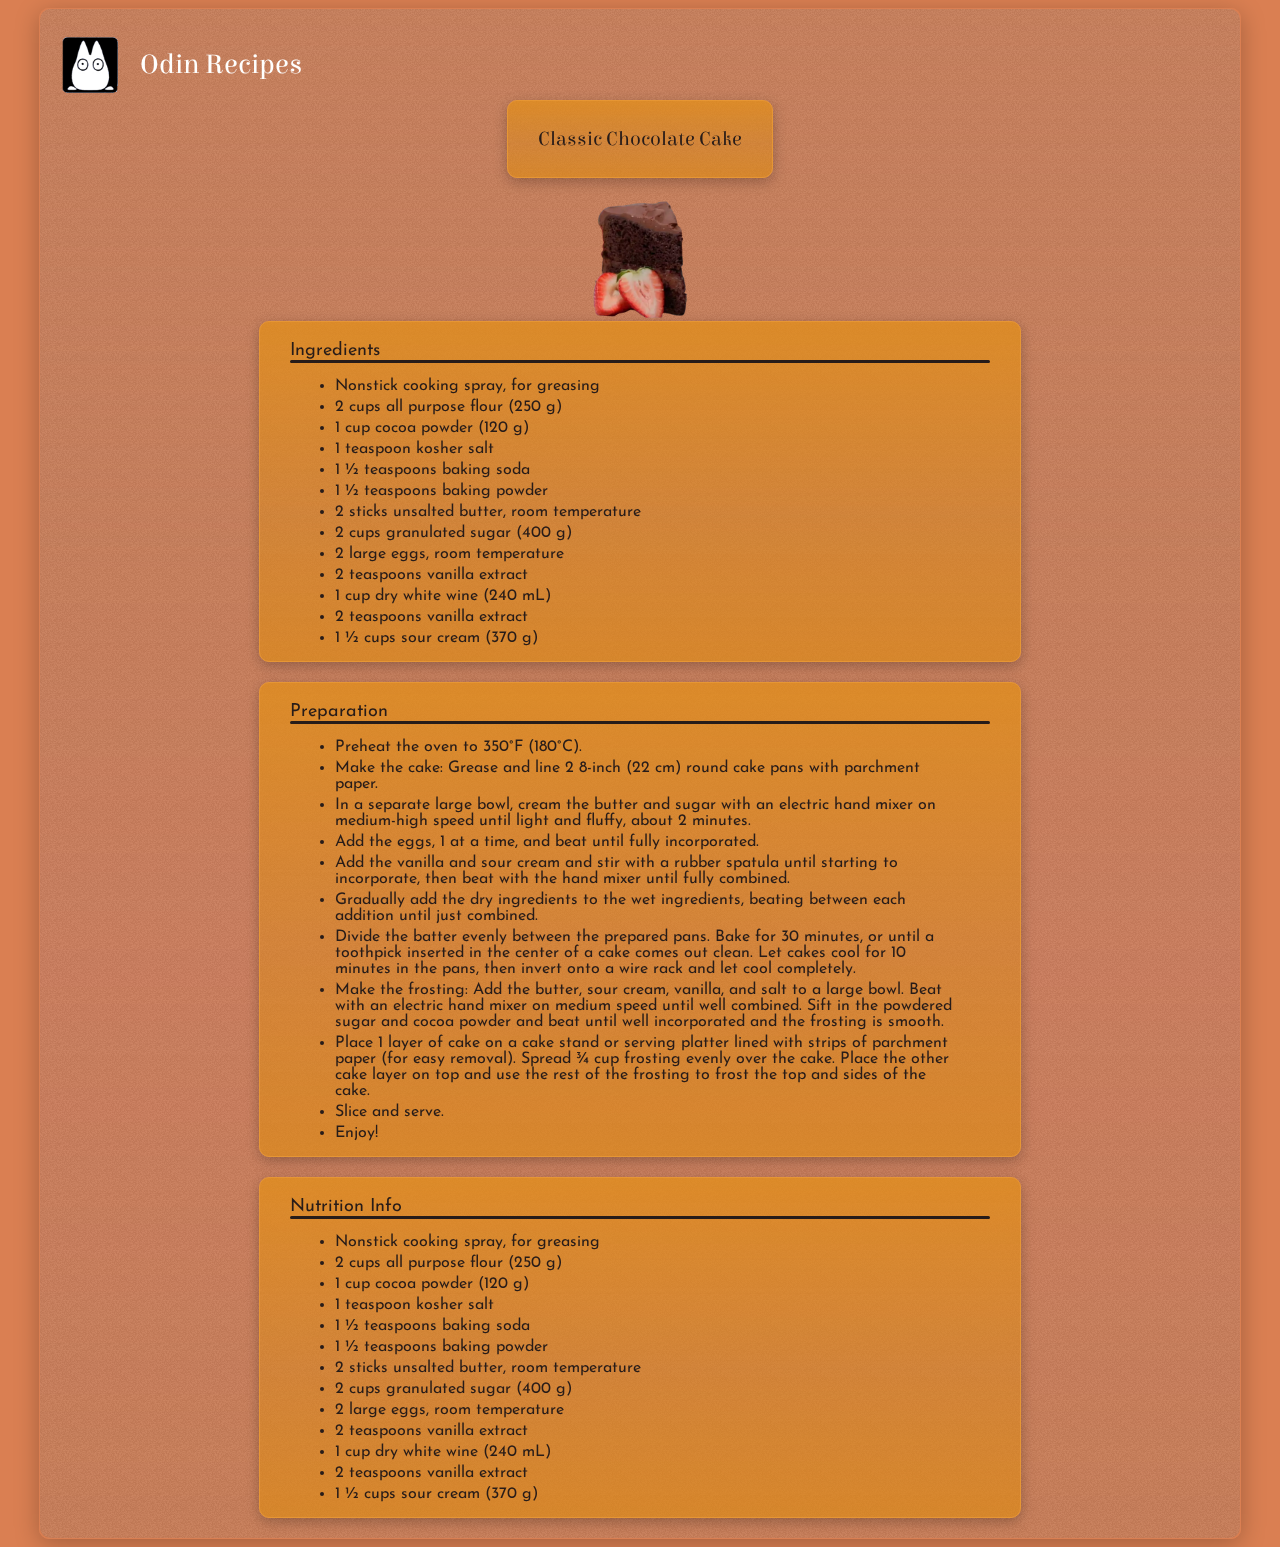
==== recipes/chocolate-cake.html @ 2c7b36a3 "Add recipes view for mobile viewport" ====
<!DOCTYPE html>
<html lang="en">

<head>
    <meta charset="UTF-8">
    <meta http-equiv="X-UA-Compatible" content="IE=edge">
    <meta name="viewport" content="width=device-width, initial-scale=1.0">
    <link rel="stylesheet" href="../styles/main.css">
    <link rel="stylesheet" href="../styles/recipes.css">
    <title>Chocolate Cake</title>
</head>

<body>
    <main>
        <div class="glass-container">
            <div class="noisy">
                <header class="title">
                    <img src="../assets/images/studio-ghibli-logo.png" alt="Studio Ghibli logo">
                    <h1>Odin Recipes</h1>
                </header>

                <section class="recipe">
                    <header class="recipe-title">
                        <div class="recipe-card">
                            <h2>Classic Chocolate Cake</h2>
                        </div>
                    </header>
                    <figure class="recipe-image">
                        <img src="../assets/images/chocolate-cake.png" alt="Chocolate Cake">
                    </figure>
                    <article>
                        <div class="recipe-card">
                            <header>
                                <h3>Ingredients</h3>
                                <div class="line"></div>
                            </header>
                            <ul>
                                <li>Nonstick cooking spray, for greasing</li>
                                <li>2 cups all purpose flour (250 g)</li>
                                <li>1 cup cocoa powder (120 g)</li>
                                <li>1 teaspoon kosher salt</li>
                                <li>1 ½ teaspoons baking soda</li>
                                <li>1 ½ teaspoons baking powder</li>
                                <li>2 sticks unsalted butter, room temperature</li>
                                <li>2 cups granulated sugar (400 g)</li>
                                <li>2 large eggs, room temperature</li>
                                <li>2 teaspoons vanilla extract</li>
                                <li>1 cup dry white wine (240 mL)</li>
                                <li>2 teaspoons vanilla extract</li>
                                <li>1 ½ cups sour cream (370 g)</li>
                            </ul>
                        </div>
                    </article>
                    <article>
                        <div class="recipe-card">
                            <header>
                                <h3>Preparation</h3>
                                <div class="line"></div>
                            </header>
                            <ul>
                                <li>Preheat the oven to 350°F (180°C).</li>
                                <li>Make the cake: Grease and line 2 8-inch (22 cm) round cake pans with parchment
                                    paper.</li>
                                <li>In a separate large bowl, cream the butter and sugar with an electric hand mixer on
                                    medium-high speed until light and fluffy, about 2 minutes.</li>
                                <li>Add the eggs, 1 at a time, and beat until fully incorporated.</li>
                                <li>Add the vanilla and sour cream and stir with a rubber spatula until starting to
                                    incorporate, then beat with the hand mixer until fully combined.</li>
                                <li>Gradually add the dry ingredients to the wet ingredients, beating between each
                                    addition
                                    until just combined.</li>
                                <li>Divide the batter evenly between the prepared pans. Bake for 30 minutes, or until a
                                    toothpick inserted in the center of a cake comes out clean. Let cakes cool for 10
                                    minutes in
                                    the pans, then invert onto a wire rack and let cool completely.</li>
                                <li>Make the frosting: Add the butter, sour cream, vanilla, and salt to a large bowl.
                                    Beat with
                                    an electric hand mixer on medium speed until well combined. Sift in the powdered
                                    sugar and
                                    cocoa powder and beat until well incorporated and the frosting is smooth.</li>
                                <li>Place 1 layer of cake on a cake stand or serving platter lined with strips of
                                    parchment
                                    paper (for easy removal). Spread ¾ cup frosting evenly over the cake. Place the
                                    other cake
                                    layer on top and use the rest of the frosting to frost the top and sides of the
                                    cake.</li>
                                <li>Slice and serve.</li>
                                <li>Enjoy!</li>
                            </ul>
                        </div>
                    </article>
                    <article>
                        <div class="recipe-card">
                            <header>
                                <h3>Nutrition Info</h3>
                                <div class="line"></div>
                            </header>
                            <ul>
                                <li>Nonstick cooking spray, for greasing</li>
                                <li>2 cups all purpose flour (250 g)</li>
                                <li>1 cup cocoa powder (120 g)</li>
                                <li>1 teaspoon kosher salt</li>
                                <li>1 ½ teaspoons baking soda</li>
                                <li>1 ½ teaspoons baking powder</li>
                                <li>2 sticks unsalted butter, room temperature</li>
                                <li>2 cups granulated sugar (400 g)</li>
                                <li>2 large eggs, room temperature</li>
                                <li>2 teaspoons vanilla extract</li>
                                <li>1 cup dry white wine (240 mL)</li>
                                <li>2 teaspoons vanilla extract</li>
                                <li>1 ½ cups sour cream (370 g)</li>
                            </ul>
                        </div>
                    </article>
                </section>

            </div>
        </div>
    </main>
</body>

</html>
---- styles/main.css ----
@import url('https://fonts.googleapis.com/css2?family=Elsie:wght@400;900&family=Josefin+Sans:ital,wght@0,400;0,700;1,400&display=swap');
@import './colors.css';

body {
  background-color: var(--body-homepage-bg-color);
}

h1, h2, h3 {
    font-family: 'Elsie';
    font-weight: normal;
}

h1 {
  font-size: 24px;
}

h2 {
  font-size: 20px;
}

h3 {
  font-size: 16px;
  color: var(--secondary-text-color);
  font-family: 'Josefin Sans';
}

a {
  text-decoration: none;
}

section {
  min-width: 100vw;
  min-height: 100vh;
  display: flex;
  justify-content: center;
  align-items: center;
}

#background-video {
  position: fixed;
  right: 0;
  bottom: 0;
  min-width: 100%;
  min-height: 100%;
  object-fit: cover;
}

.glass-container {
  background: linear-gradient(180deg, var(--main-bg-color) 0%, rgba(218, 124, 80, 0.55) 36.98%, rgba(225, 122, 84, 0.63) 63.39%, rgba(219, 124, 76, 0.76) 100%);
  box-shadow: 0px 5px 24px 0px rgba(0, 0, 0, 0.25);
  color: var(--primary-text-color);
  width: 90vw;
  height: 95vh;
  border-radius: 10px;
  backdrop-filter: blur(6px);
  -webkit-backdrop-filter: blur(6px);
  border: 1.40px solid var(--main-bg-color)
}

.noisy {
    width: 100%;
    height: 100%;
    background-image: url([data-uri]);
    border-radius: 10px;
    padding-top: 20px;
}

.title {
    display: flex;
    flex-direction: column;
    align-items: center;
    color: var(--primary-text-color);
}

.title img {
    width: 45px;
    height: auto;
}

.home-container {
  height: 85%;
  width: auto;
}

.food-collection {
  width: 150px;
  height: auto;
  margin: 20px auto 0 auto;
}

.recipes-container {
  display: flex;
  flex-direction: column;
  align-items: center;
  height: min(70%, 375px);
  width: auto;
  gap: 10px;
}

.recipes-container header {
  text-align: center;
  width: min(80%, 210px);
  height: auto;
}

.recipes-card-container {
  display: flex;
  flex-direction: column;
  justify-content: space-evenly;
  height: 100%;
  width: auto;
}

.recipe-card {
  display: flex;
  align-items: center;
  gap: 15px;
  background: linear-gradient(180deg, rgba(227, 143, 24, 0.75) 0%, rgba(223, 139, 20, 0.4725) 56.25%, rgba(223, 139, 20, 0.66) 98.96%);
  border: 1.45px solid rgba(230, 150, 52, 1);
  box-shadow: 0px 4px 14px 0px rgba(0, 0, 0, 0.25);
  padding: 5px 10px;
  border-radius: 10px;
}

.recipe-card figure img {
  width: 35px;
  height: auto;
  border-radius: 50%;
}

/* *TABLET SCREEN STYLES* */

@media only screen and (min-width: 600px) {
  .title h1 {
    font-size: 28px;
  }

  .title img {
    width: 60px;
    height: auto;
  }

  .food-collection {
    width: 275px;
    height: auto;
  }

  .recipes-container {
    height: min(60%, 450px);
    width: auto;
    gap: 20px;
  }

  .recipes-container header {
    width: 800px;
    height: auto;
  }

  .recipes-container h2 {
    font-size: 24px;
  }

  .recipes-card-container {
    justify-content: space-between;
  }

  .recipe-card {
    padding: 10px 30px;
  }

  .recipe-card h3 {
    font-size: 18px;
  }

  .recipe-card figure img {
    width: 45px;
    height: auto;
  }
}

/* *DESKTOP SCREEN STYLES* */

@media only screen and (min-width: 1024px) {
  .title {
    flex-direction: row;
    gap: 20px;
    margin-left: 20px;
  }

  .home-container {
    display: flex;
    flex-direction: row-reverse;
    justify-content: center;
    align-items: center;
    margin-top: -50px;
  }

  .food-collection {
    display: flex;
    margin: 0;
    margin-top: 80px;
    width: 50%;
    justify-content: center;
  }

  .food-collection img {
    width: min(100%, 600px);
  }

  .recipes-container {
    width: 50%;
    height: 60%;
  }
}

@media only screen and (min-width: 1440px) {
  .title h1 {
    font-size: 32px;
  }

  .recipes-container {
    height: min(80%, 550px);
    width: 50%;
  }

  .recipes-container h2 {
    font-size: 28px;
  }

  .recipe-card h3 {
    margin: 20px 40px;
    font-size: 24px;
  }

  .recipe-card figure img {
    width: 75px;
    height: auto;
  }
}
---- styles/recipes.css ----
@import url('https://fonts.googleapis.com/css2?family=Elsie:wght@400;900&family=Josefin+Sans:ital,wght@0,400;0,700;1,400&display=swap');
@import './colors.css';

body {
    background-color: var(--main-bg-color);
    overflow: auto;
}

main {
 display: flex;
 justify-content: center;
}

section {
    display: flex;
    flex-direction: column;
    min-width: 100%;
    min-height: 100%;
}

article {
    margin-bottom: 20px;
}

ul, ol {
    margin: 0;
    padding-left: 20px;
    color: var(--secondary-text-color);
    font-family: 'Josefin Sans';
    width: 90%;
}

li {
    margin-bottom: 5px;
}

.glass-container {
    width: 95%;
    height: 100%;
    margin: 0;
}

.recipe {
   width: 95%;
}

.recipe-title {
    display: flex;
    justify-content: center;
    color: var(--secondary-text-color);
}

.recipe-card {
    flex-direction: column;
    max-width: 700px;
}

article {
    width: 80%;
}

article .recipe-card {
    margin: 0 auto;
}

.recipe-card header{
    width: 100%;
    margin: 10px 0 0 0;
}

.recipe-card h3 {
    margin: 0;
}

.line {
    margin: 0;
    border-bottom: var(--secondary-text-color) solid 3px;
    border-radius: 3px;
    width: 100%;
}

.recipe-image {
    margin:20px 0 0 0;
    display: flex;
    justify-content: center;
}

.recipe-image img {
    width: 96px;
    height: auto;
}
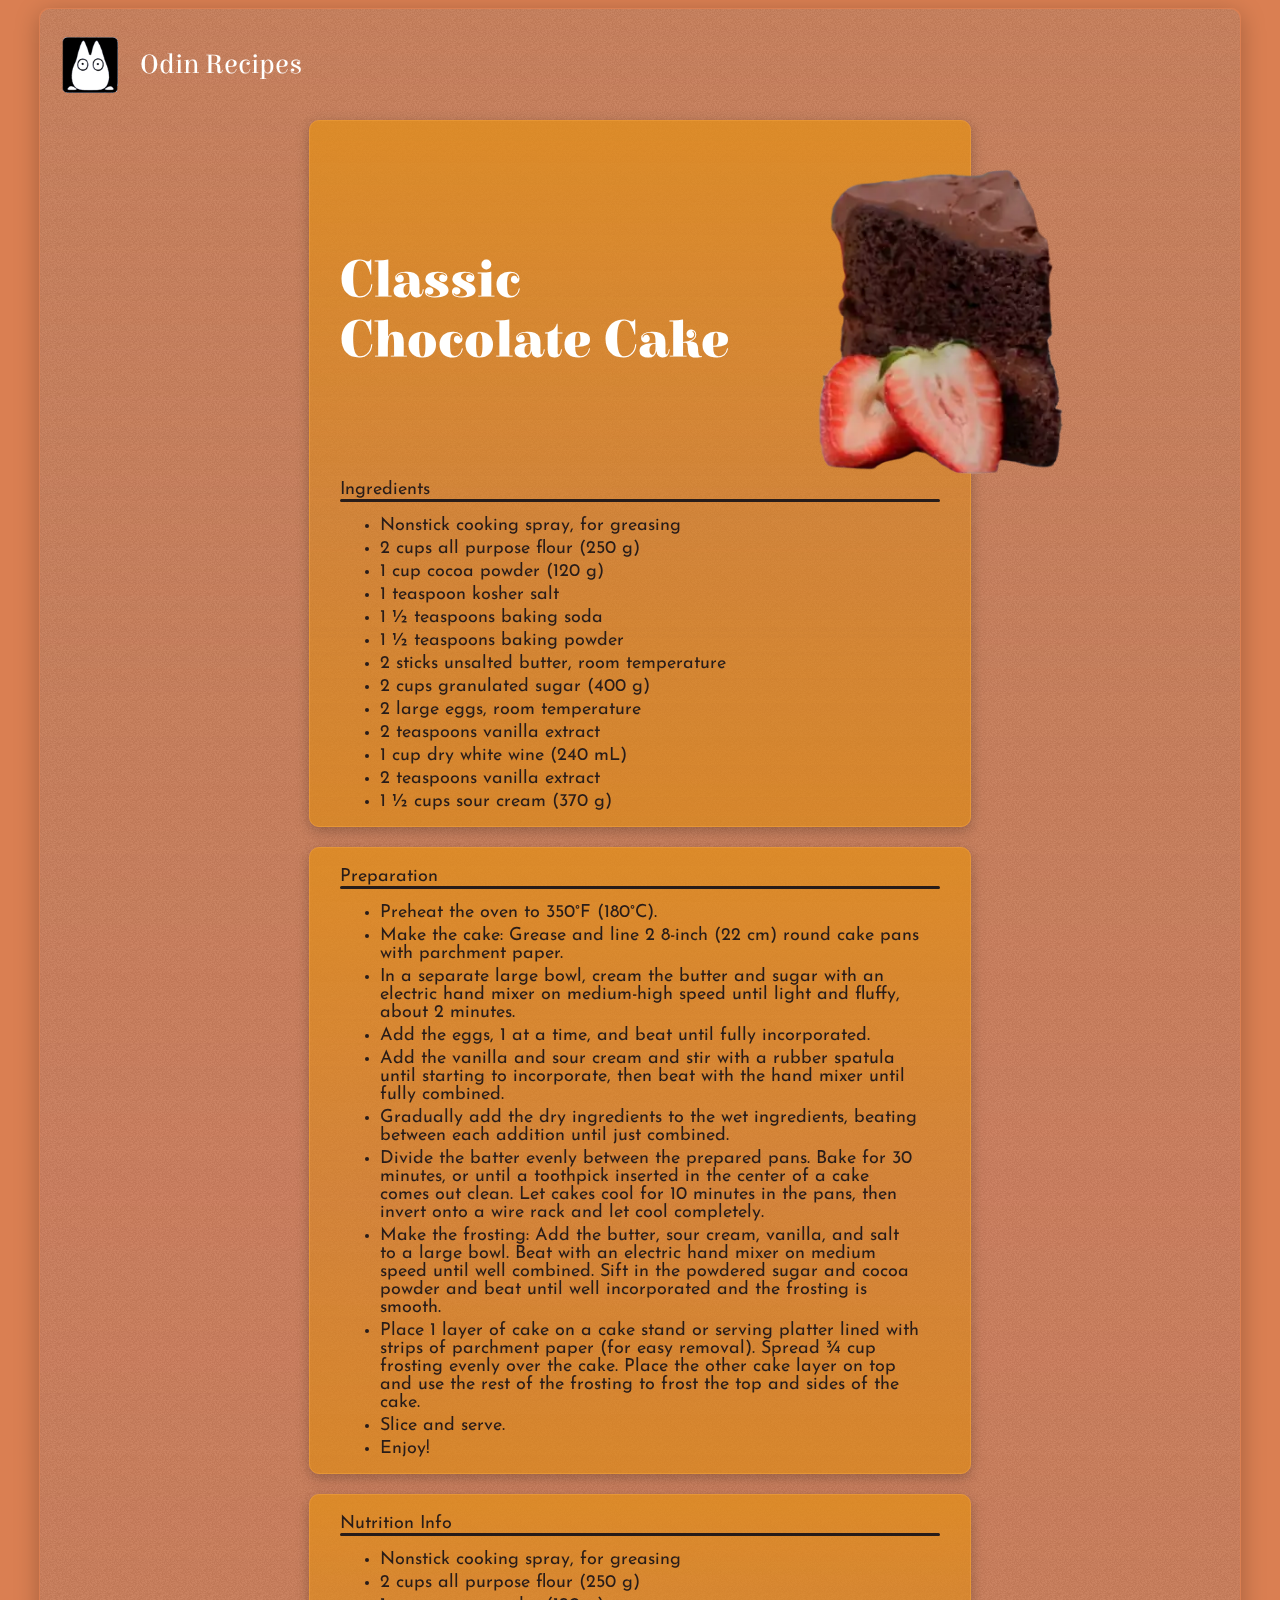
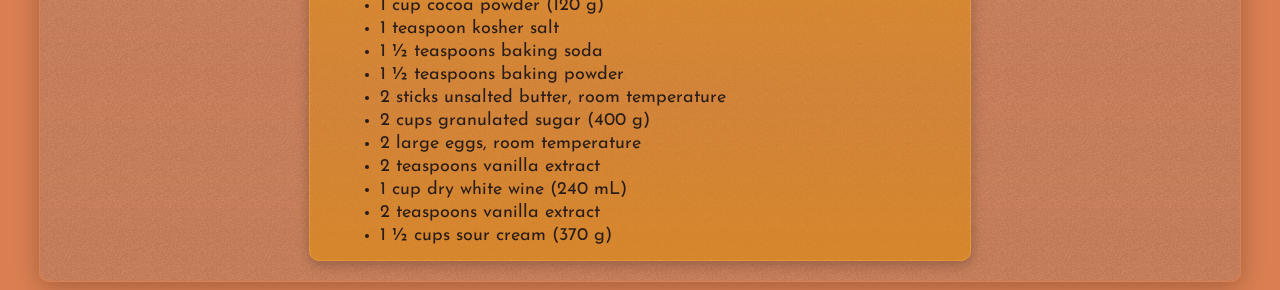
==== commit be57e9f3: "Add responsiveness on the recipe page" ====
--- a/recipes/chocolate-cake.html
+++ b/recipes/chocolate-cake.html
@@ -20,17 +20,15 @@
                 </header>
 
                 <section class="recipe">
-                    <header class="recipe-title">
-                        <div class="recipe-card">
-                            <h2>Classic Chocolate Cake</h2>
-                        </div>
-                    </header>
-                    <figure class="recipe-image">
-                        <img src="../assets/images/chocolate-cake.png" alt="Chocolate Cake">
-                    </figure>
                     <article>
                         <div class="recipe-card">
                             <header>
+                                <div class="recipe-title">
+                                    <h2>Classic Chocolate Cake</h2>
+                                    <figure class="recipe-image">
+                                        <img src="../assets/images/chocolate-cake.png" alt="Chocolate Cake">
+                                    </figure>
+                                </div>
                                 <h3>Ingredients</h3>
                                 <div class="line"></div>
                             </header>
--- a/styles/recipes.css
+++ b/styles/recipes.css
@@ -16,6 +16,10 @@
     flex-direction: column;
     min-width: 100%;
     min-height: 100%;
+}
+
+h2 {
+    font-size: 30px;
 }
 
 article {
@@ -40,19 +44,28 @@
     margin: 0;
 }
 
+.title {
+    margin-bottom: 20px;
+}
+
 .recipe {
    width: 95%;
 }
 
 .recipe-title {
     display: flex;
-    justify-content: center;
-    color: var(--secondary-text-color);
+    align-items: center;
+    color: var(--primary-text-color);
+    flex: 1 1 auto;
 }
 
 .recipe-card {
     flex-direction: column;
-    max-width: 700px;
+    max-width: 600px;
+}
+
+.recipe-card img {
+    border-radius: 0;
 }
 
 article {
@@ -80,12 +93,53 @@
 }
 
 .recipe-image {
-    margin:20px 0 0 0;
+    margin: 20px 0 0 0;
     display: flex;
     justify-content: center;
+    width: 200px;
 }
 
-.recipe-image img {
-    width: 96px;
+.recipe-card figure img {
+    width: 70px;
     height: auto;
+    border-radius: 0;
+}
+
+/* *TABLET SCREEN STYLES* */
+
+@media only screen and (min-width: 600px) {
+    h2 {
+        font-size: 40px;
+    }
+
+    .recipe-card figure img {
+        width: 150px;
+        height: auto;
+        border-radius: 0;
+    }
+    
+}
+
+/* *DESKTOP SCREEN STYLES* */
+
+@media only screen and (min-width: 1024px) {
+    h2 {
+        font-size: 52px;
+        font-weight: bold;
+    }
+
+    .recipe-card figure img {
+        position: relative;
+        left: 100px;
+        width: 250px;
+        height: auto;
+        border-radius: 0;
+    }
+    
+}
+
+@media only screen and (min-width: 1024px) {
+    body {
+        font-size: 18px;
+    }
 }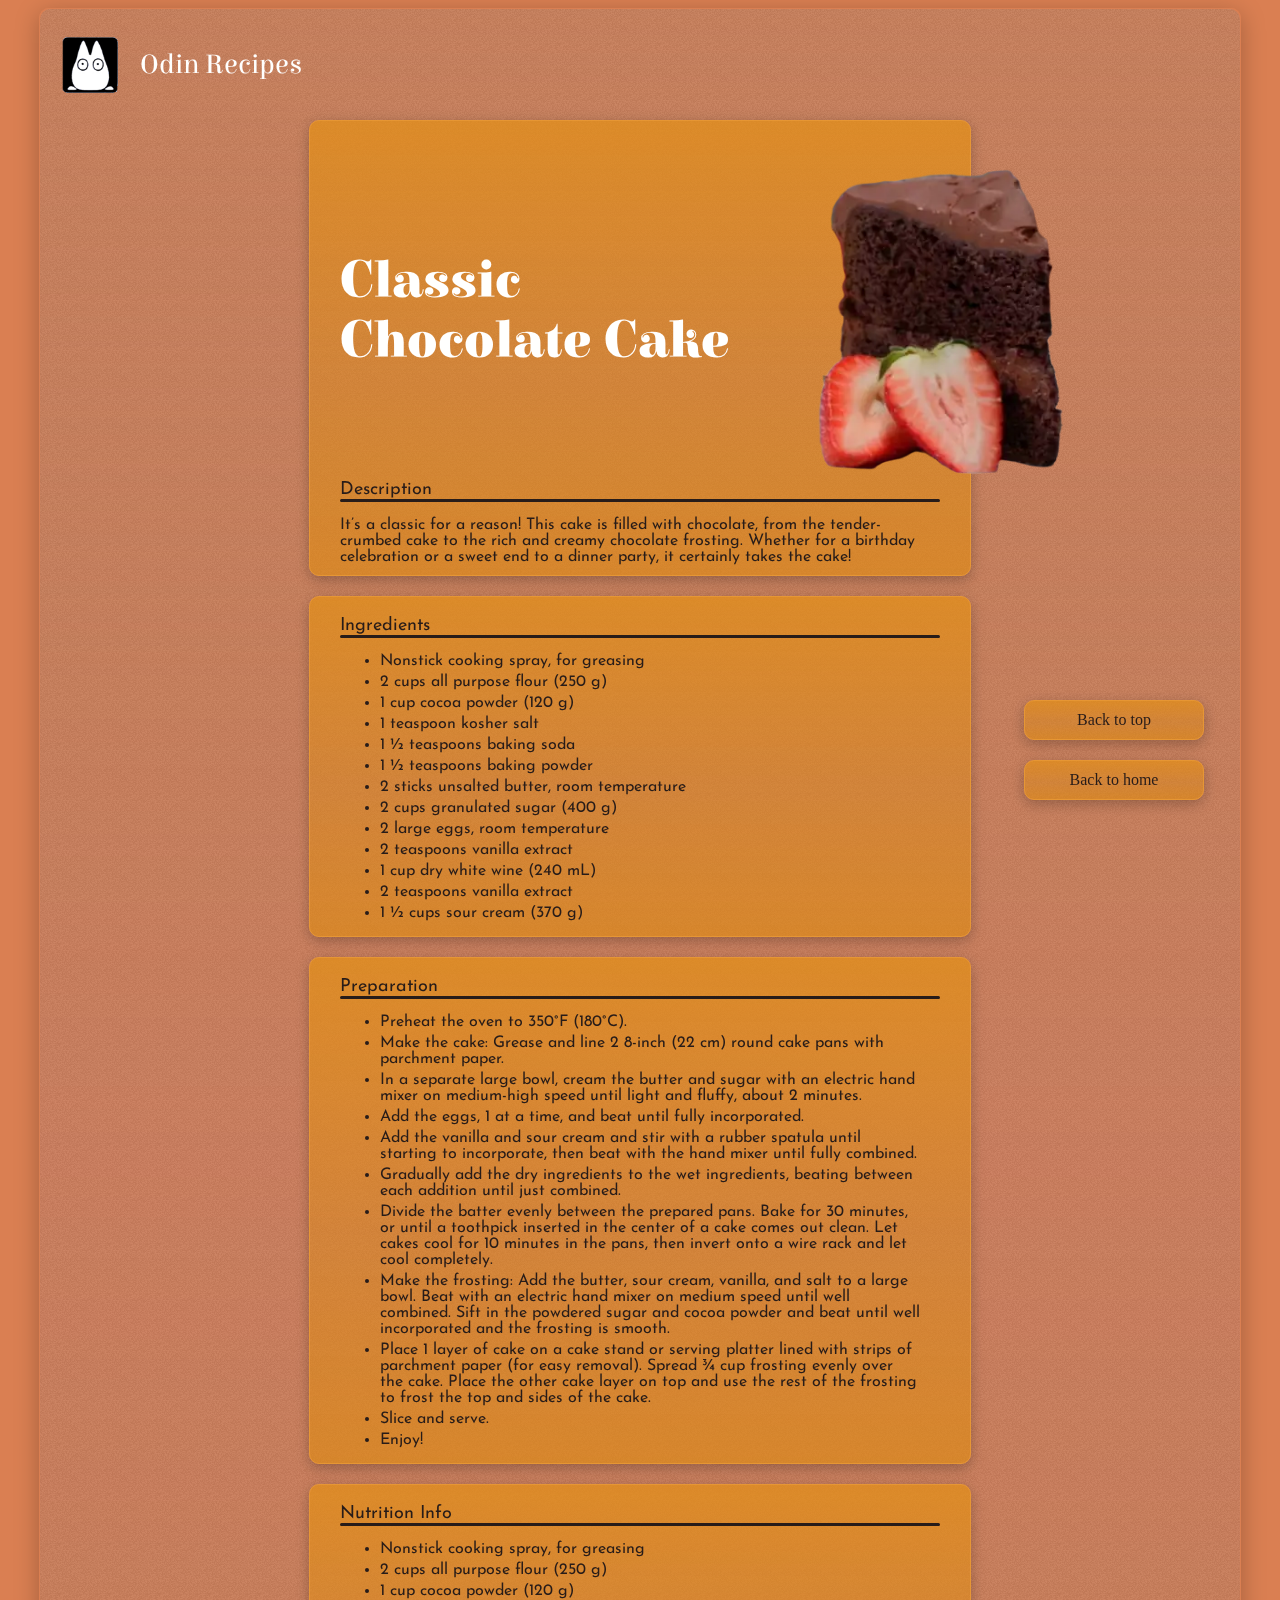
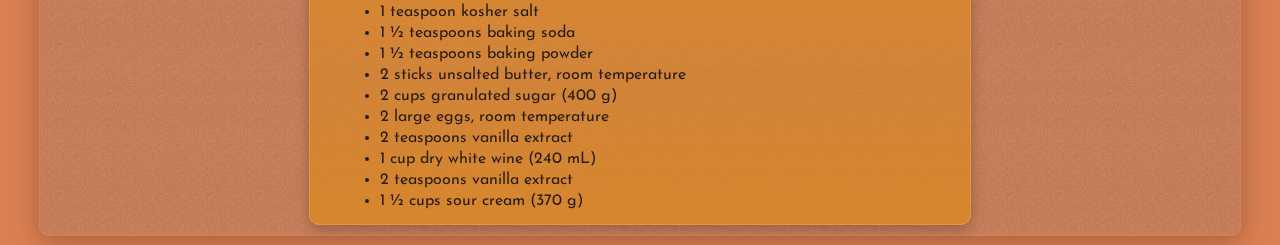
==== commit 48093599: "Add visual and functional enhancements" ====
--- a/recipes/chocolate-cake.html
+++ b/recipes/chocolate-cake.html
@@ -14,7 +14,7 @@
     <main>
         <div class="glass-container">
             <div class="noisy">
-                <header class="title">
+                <header class="title" id="top">
                     <img src="../assets/images/studio-ghibli-logo.png" alt="Studio Ghibli logo">
                     <h1>Odin Recipes</h1>
                 </header>
@@ -29,6 +29,19 @@
                                         <img src="../assets/images/chocolate-cake.png" alt="Chocolate Cake">
                                     </figure>
                                 </div>
+                                <h3>Description</h3>
+                                <div class="line"></div>
+                            </header>
+                            <p>
+                                It’s a classic for a reason! This cake is filled with chocolate, from the tender-crumbed
+                                cake to the rich and creamy chocolate frosting. Whether for a birthday celebration or a
+                                sweet end to a dinner party, it certainly takes the cake!
+                            </p>
+                        </div>
+                    </article>
+                    <article>
+                        <div class="recipe-card">
+                            <header>
                                 <h3>Ingredients</h3>
                                 <div class="line"></div>
                             </header>
@@ -111,7 +124,18 @@
                         </div>
                     </article>
                 </section>
-
+                <div class="link-redirect">
+                    <a href="#top">
+                        <div class="recipe-card">
+                            Back to top
+                        </div>
+                    </a>
+                    <a href="../index.html">
+                        <div class="recipe-card">
+                            Back to home
+                        </div>
+                    </a>
+                </div>
             </div>
         </div>
     </main>
--- a/styles/recipes.css
+++ b/styles/recipes.css
@@ -20,17 +20,21 @@
 
 h2 {
     font-size: 30px;
+    font-weight: bold;
 }
 
 article {
     margin-bottom: 20px;
 }
 
-ul, ol {
-    margin: 0;
-    padding-left: 20px;
+p, ul, ol {
     color: var(--secondary-text-color);
     font-family: 'Josefin Sans';
+    margin: 0;
+}
+
+ul, ol {
+    padding-left: 20px;
     width: 90%;
 }
 
@@ -42,6 +46,10 @@
     width: 95%;
     height: 100%;
     margin: 0;
+}
+
+.noisy {
+    padding-bottom: 20px;
 }
 
 .title {
@@ -105,6 +113,22 @@
     border-radius: 0;
 }
 
+.link-redirect {
+    margin: 20px auto 0 auto;
+    bottom: 20px;
+    left: 80%;
+    width: 180px;
+    display: flex;
+    flex-direction: column;
+    gap: 20px;
+}
+
+.link-redirect a {
+    color: var(--secondary-text-color);
+    width: 100%;
+    height: 100%;
+}
+
 /* *TABLET SCREEN STYLES* */
 
 @media only screen and (min-width: 600px) {
@@ -117,7 +141,6 @@
         height: auto;
         border-radius: 0;
     }
-    
 }
 
 /* *DESKTOP SCREEN STYLES* */
@@ -128,6 +151,10 @@
         font-weight: bold;
     }
 
+    section {
+        margin-bottom: -150px;
+    }
+
     .recipe-card figure img {
         position: relative;
         left: 100px;
@@ -135,10 +162,16 @@
         height: auto;
         border-radius: 0;
     }
+
+    .link-redirect {
+        position: sticky;
+       
+        bottom: 100px;
+    }
     
 }
 
-@media only screen and (min-width: 1024px) {
+@media only screen and (min-width: 1440px) {
     body {
         font-size: 18px;
     }
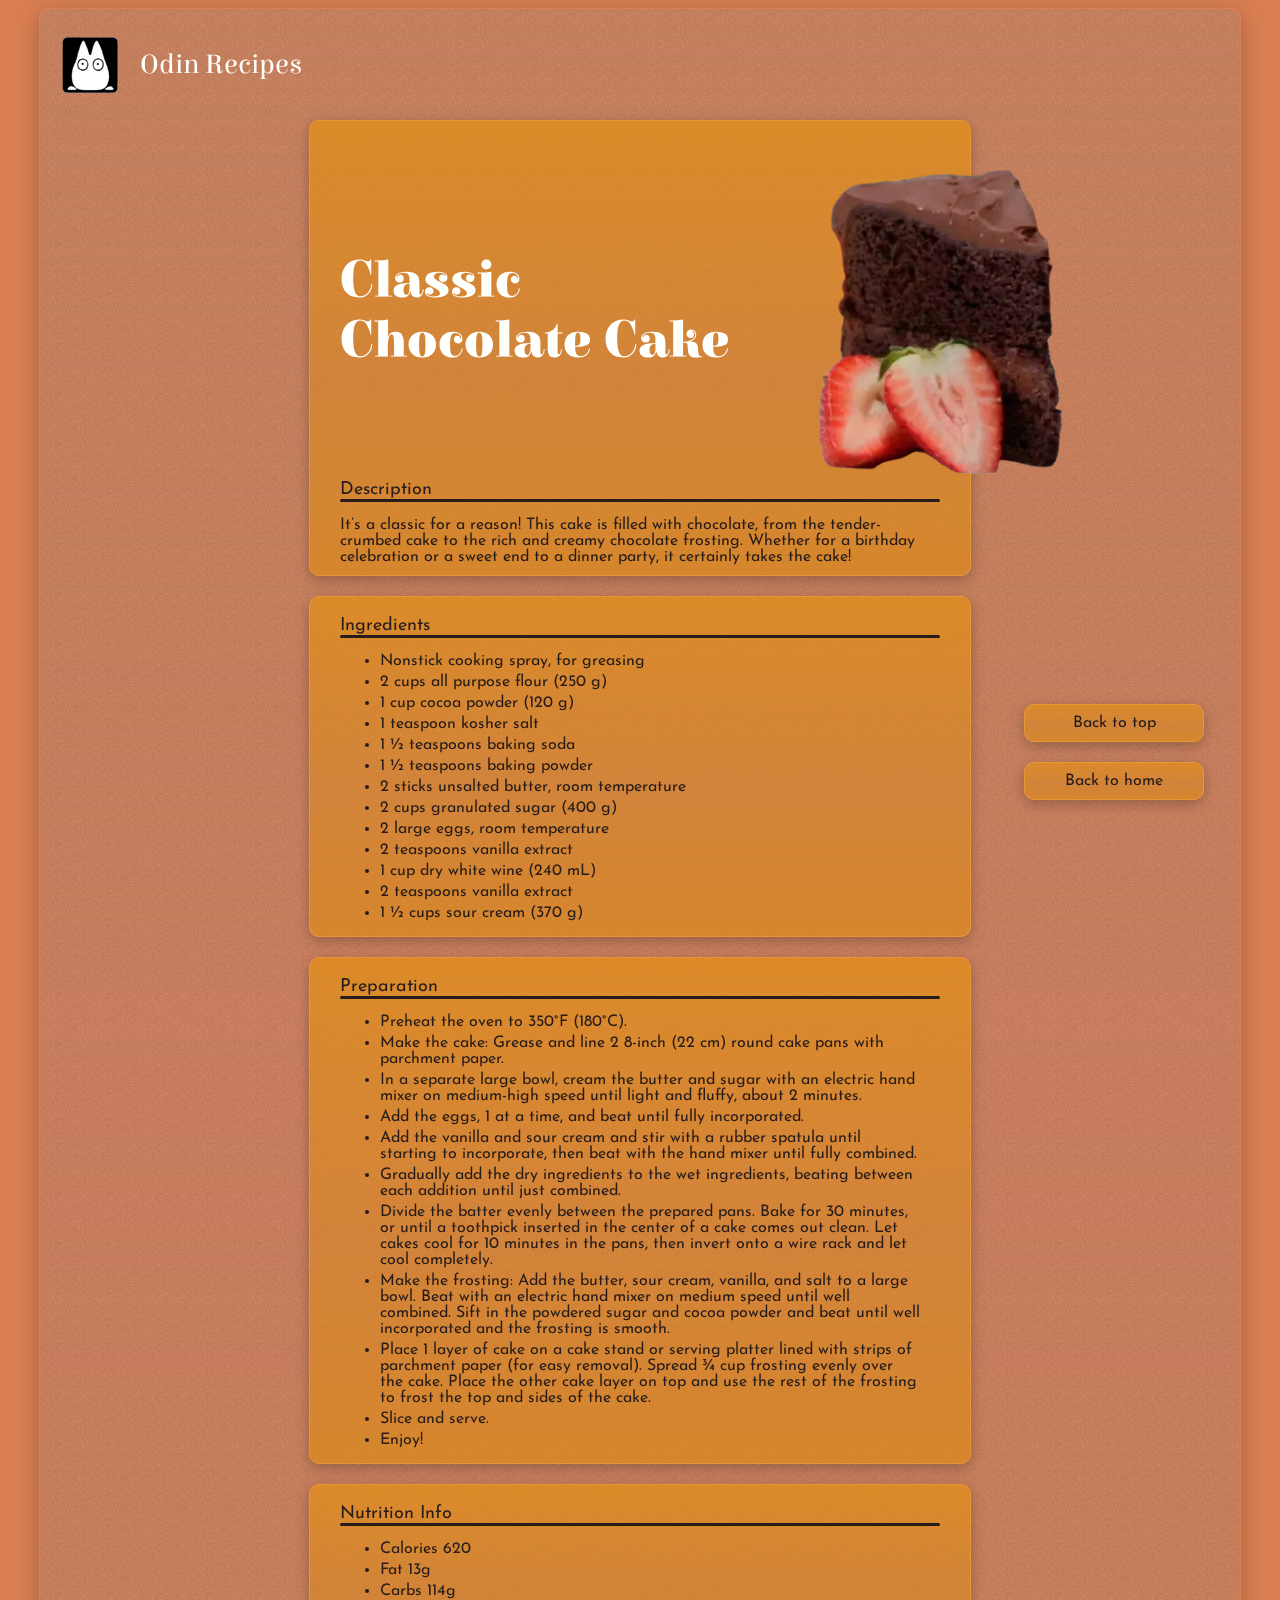
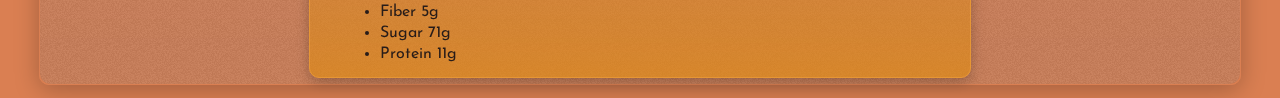
==== commit 0c8b6406: "Add onigiri recipe page and better styles" ====
--- a/recipes/chocolate-cake.html
+++ b/recipes/chocolate-cake.html
@@ -107,19 +107,12 @@
                                 <div class="line"></div>
                             </header>
                             <ul>
-                                <li>Nonstick cooking spray, for greasing</li>
-                                <li>2 cups all purpose flour (250 g)</li>
-                                <li>1 cup cocoa powder (120 g)</li>
-                                <li>1 teaspoon kosher salt</li>
-                                <li>1 ½ teaspoons baking soda</li>
-                                <li>1 ½ teaspoons baking powder</li>
-                                <li>2 sticks unsalted butter, room temperature</li>
-                                <li>2 cups granulated sugar (400 g)</li>
-                                <li>2 large eggs, room temperature</li>
-                                <li>2 teaspoons vanilla extract</li>
-                                <li>1 cup dry white wine (240 mL)</li>
-                                <li>2 teaspoons vanilla extract</li>
-                                <li>1 ½ cups sour cream (370 g)</li>
+                                <li>Calories 620</li>
+                                <li>Fat 13g</li>
+                                <li>Carbs 114g</li>
+                                <li>Fiber 5g</li>
+                                <li>Sugar 71g</li>
+                                <li>Protein 11g</li>
                             </ul>
                         </div>
                     </article>
--- a/styles/recipes.css
+++ b/styles/recipes.css
@@ -27,7 +27,7 @@
     margin-bottom: 20px;
 }
 
-p, ul, ol {
+p, ul, ol, a {
     color: var(--secondary-text-color);
     font-family: 'Josefin Sans';
     margin: 0;
